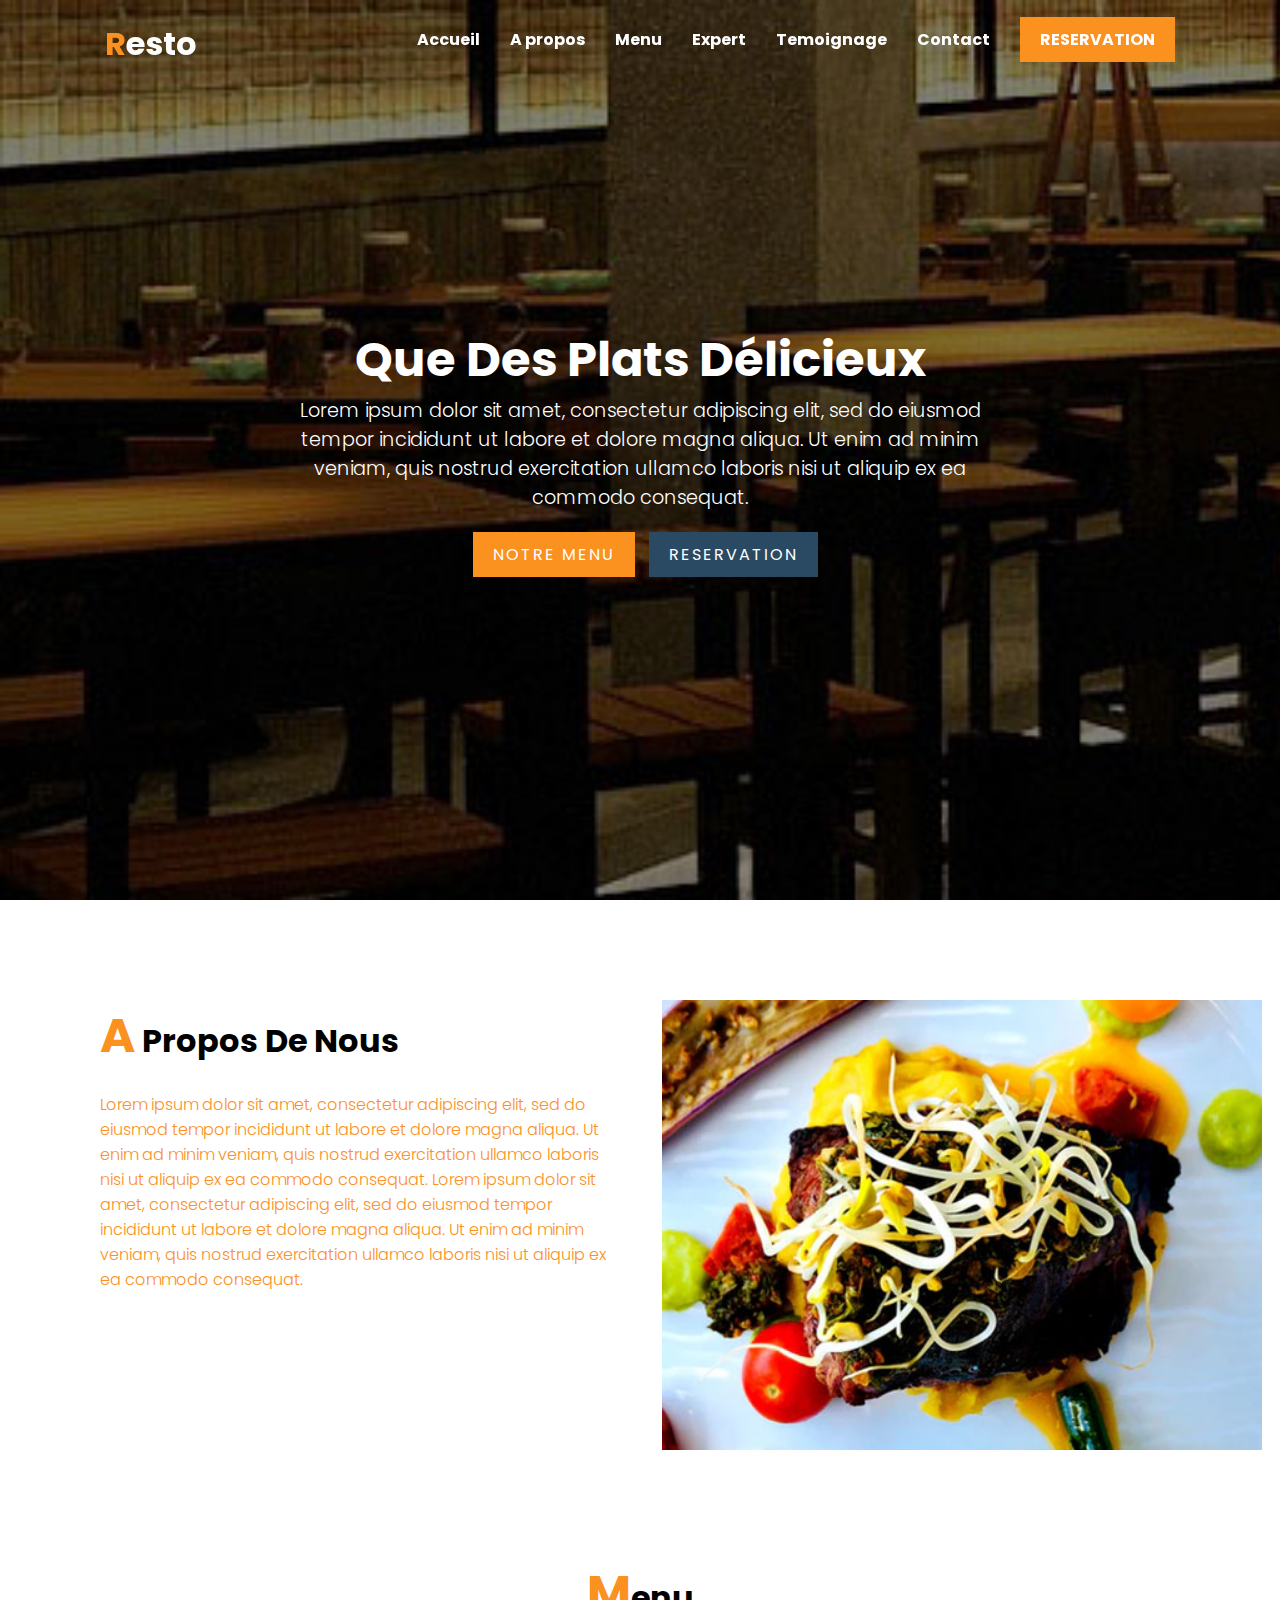
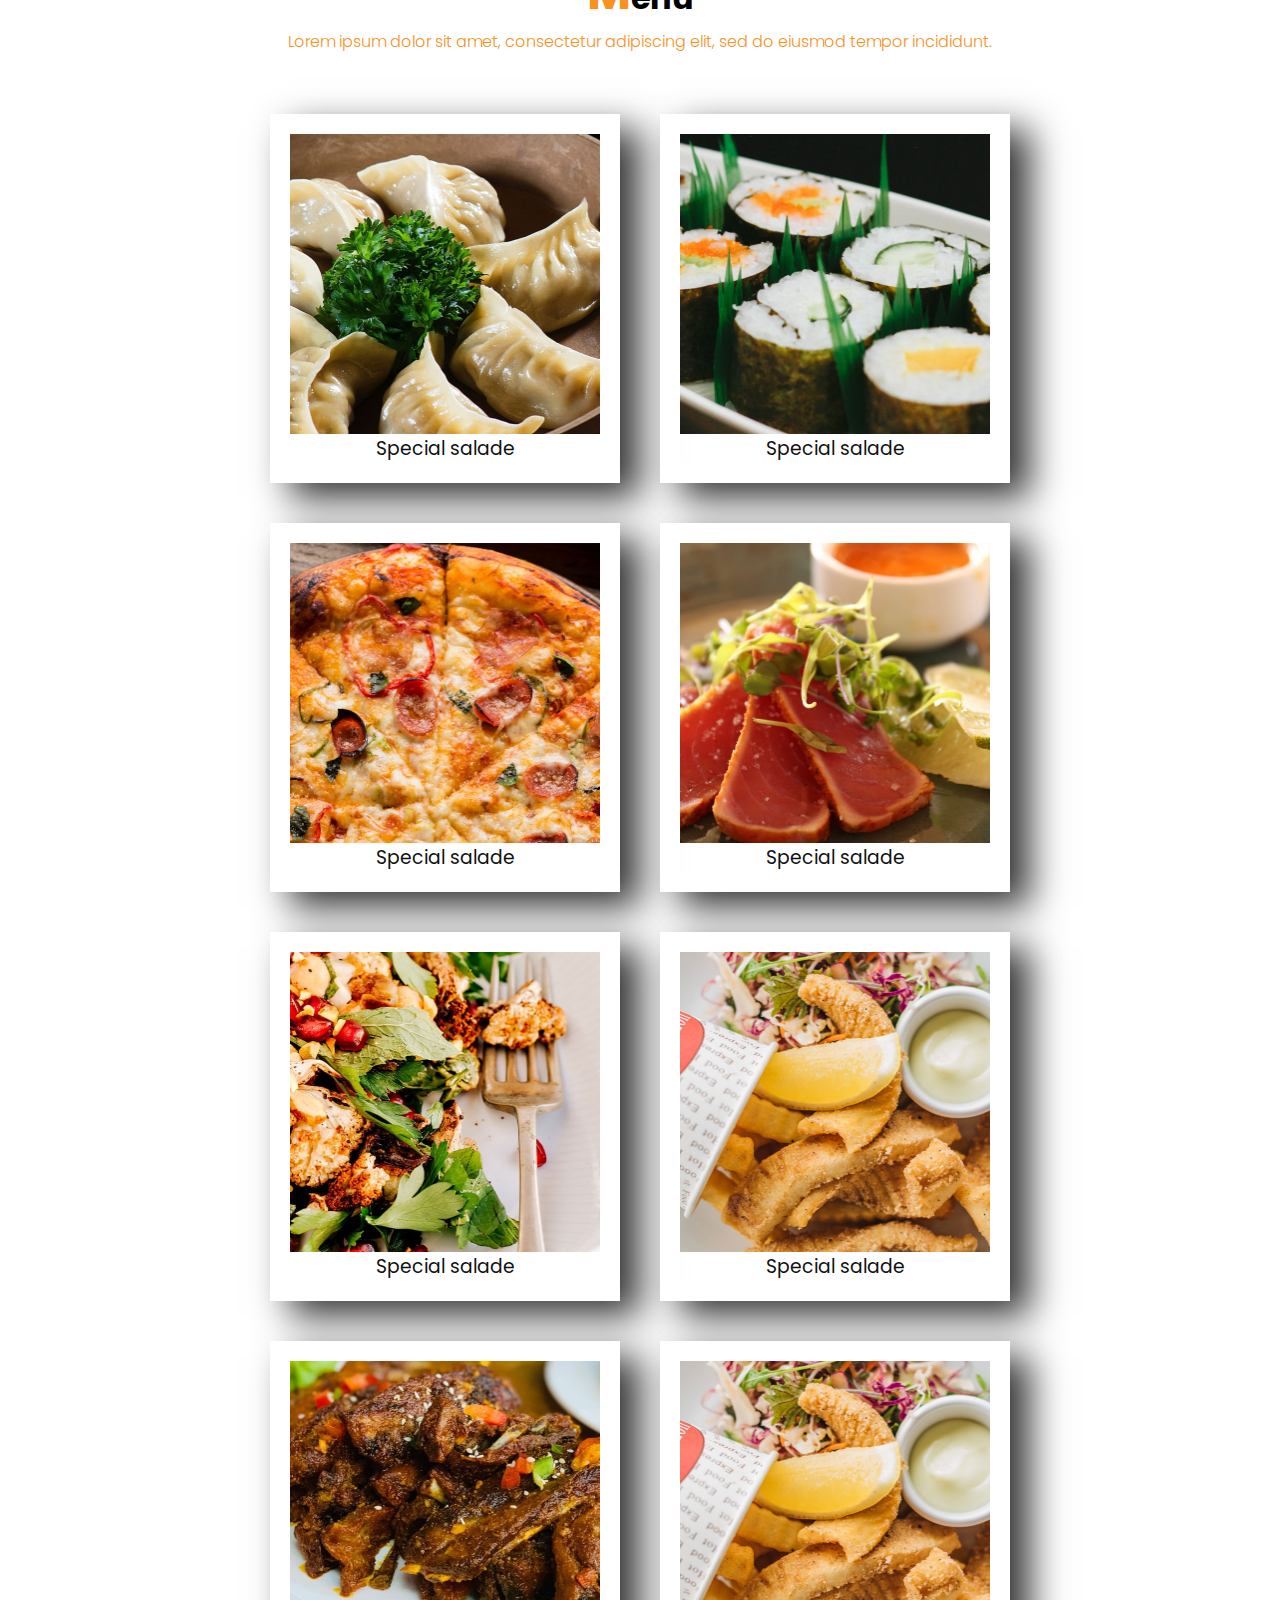
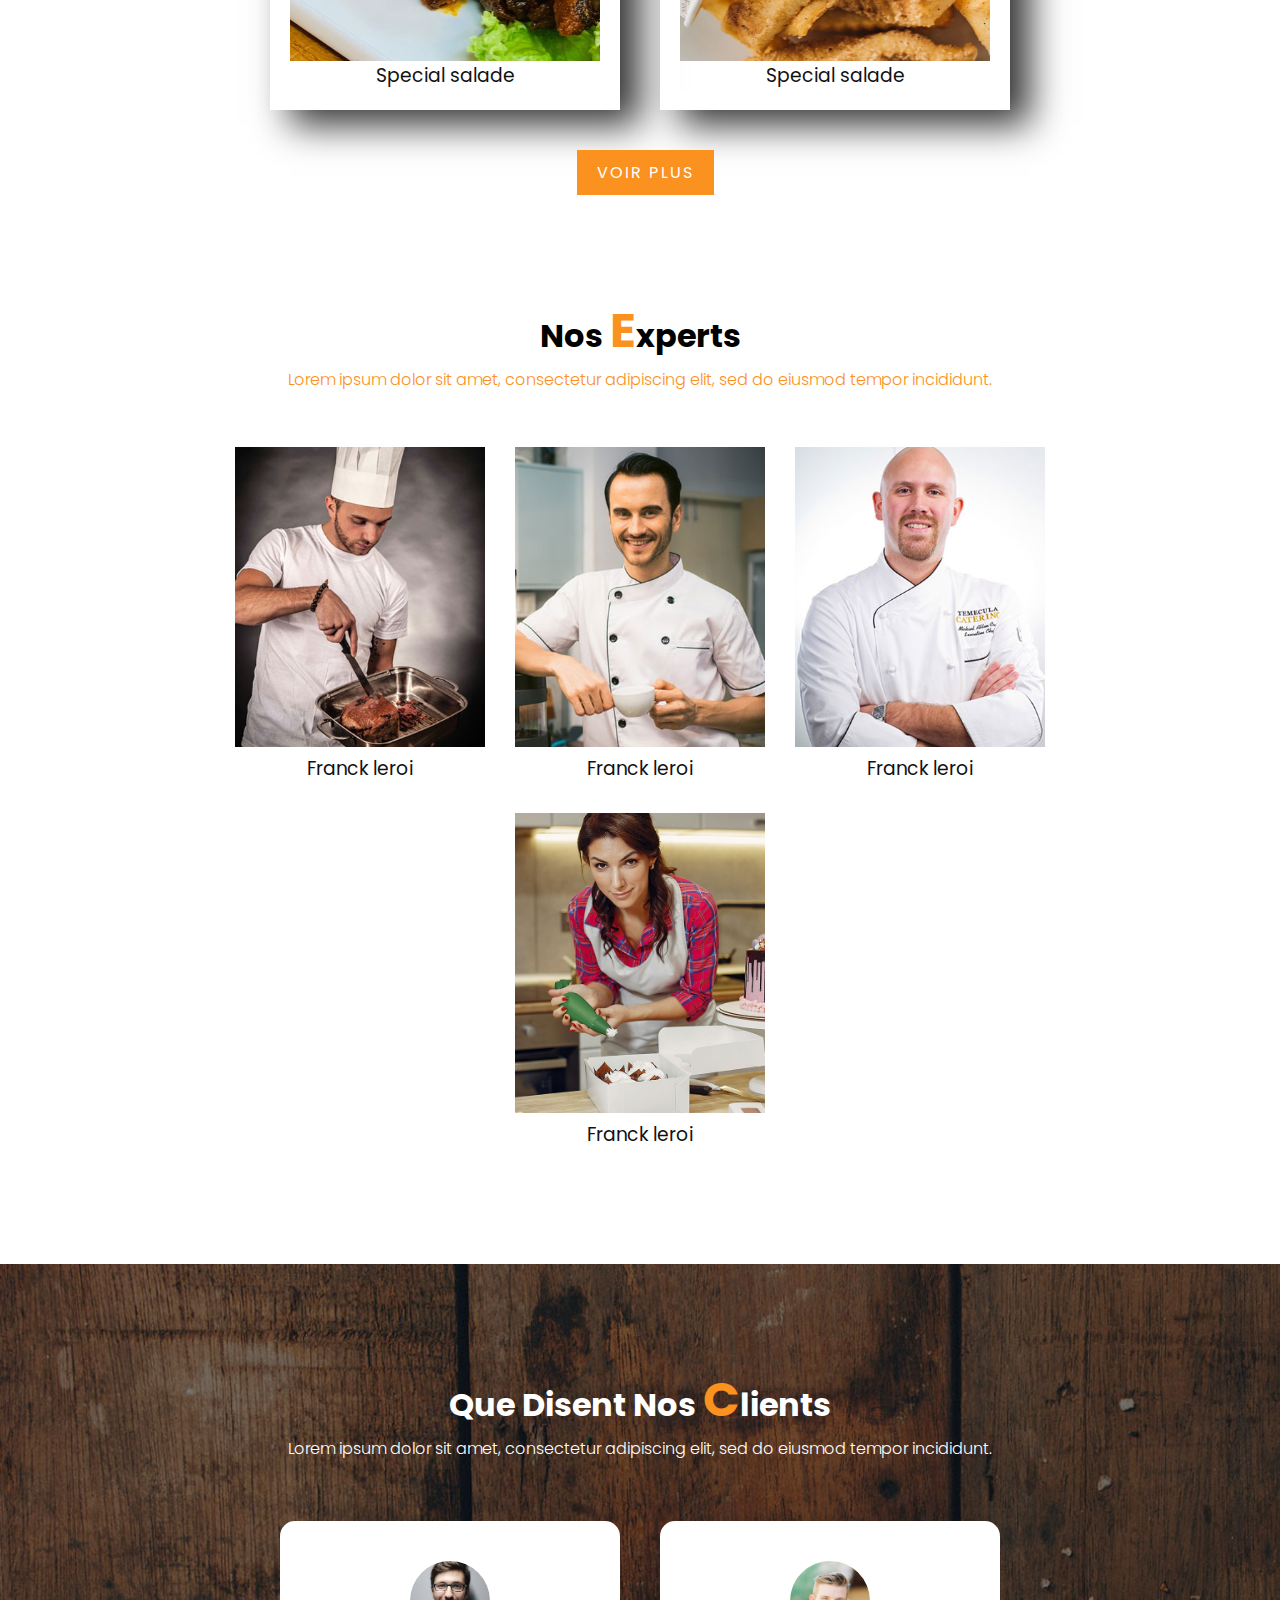
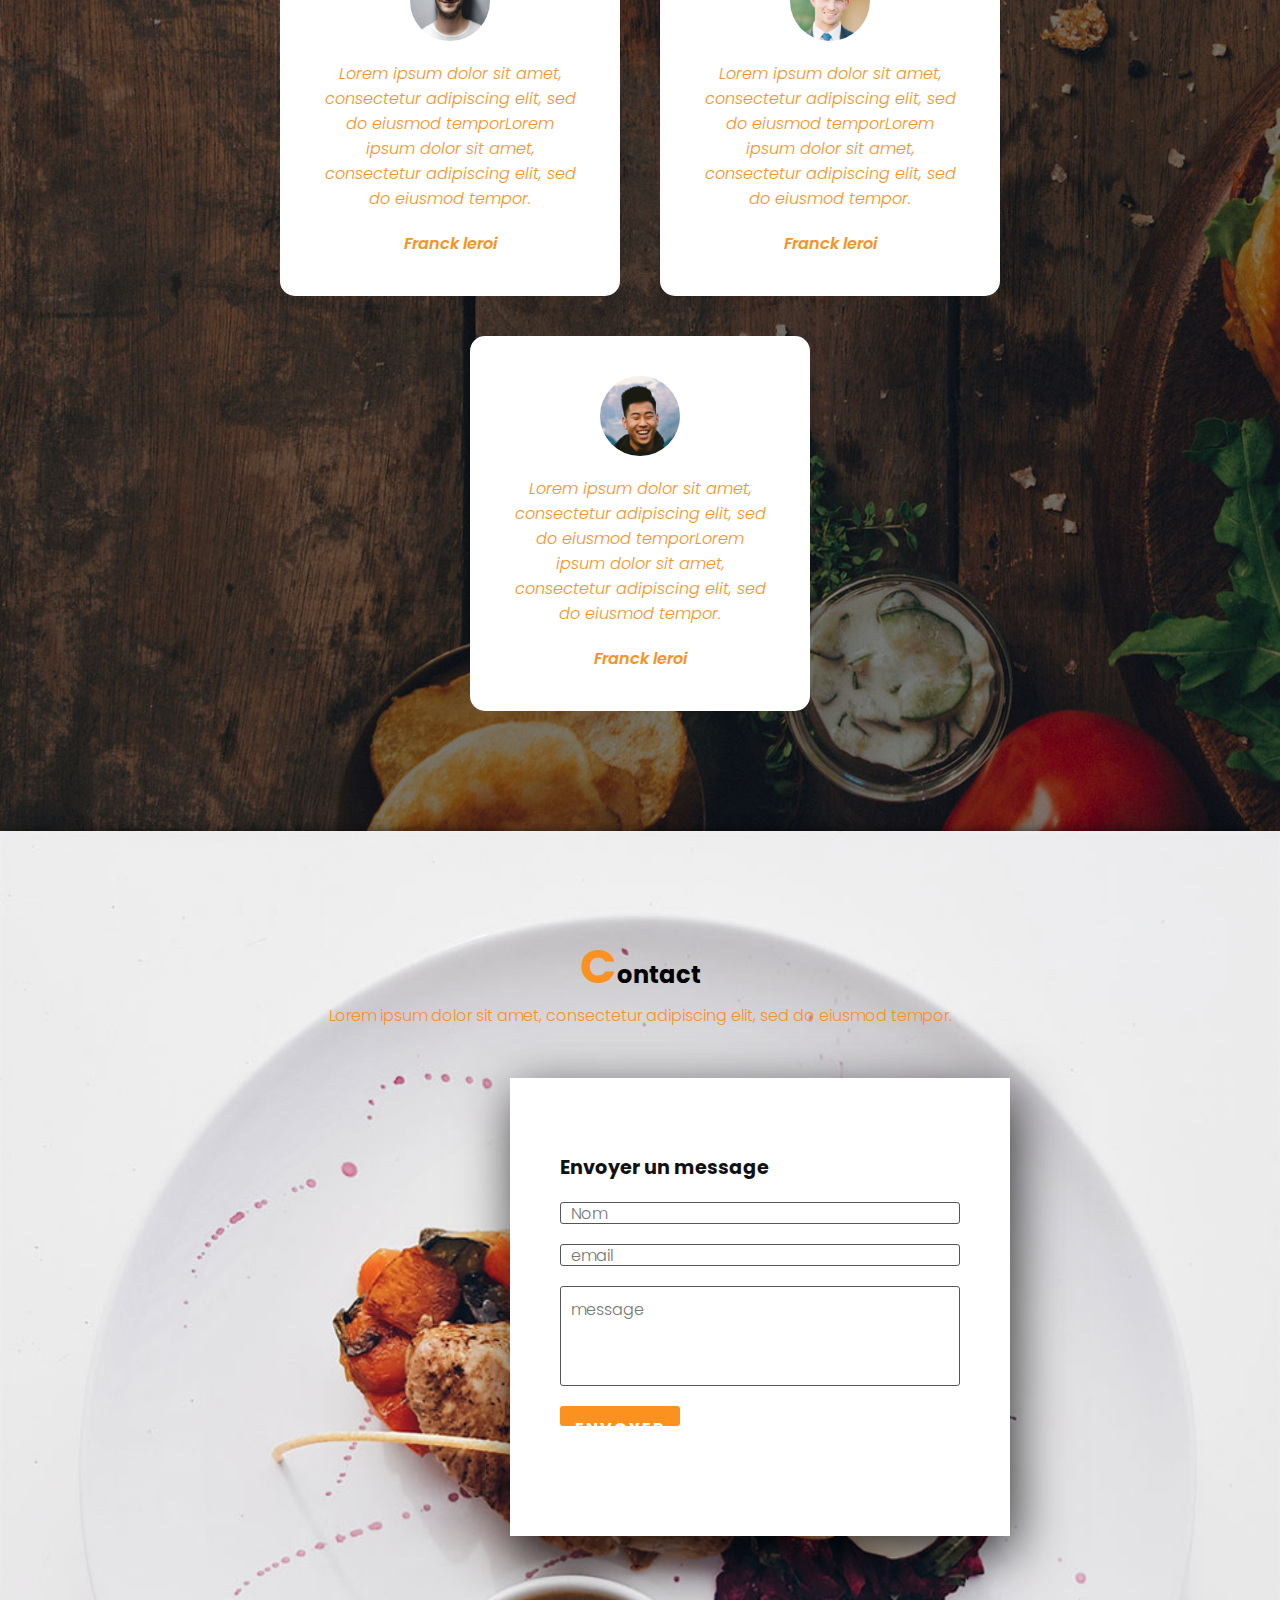
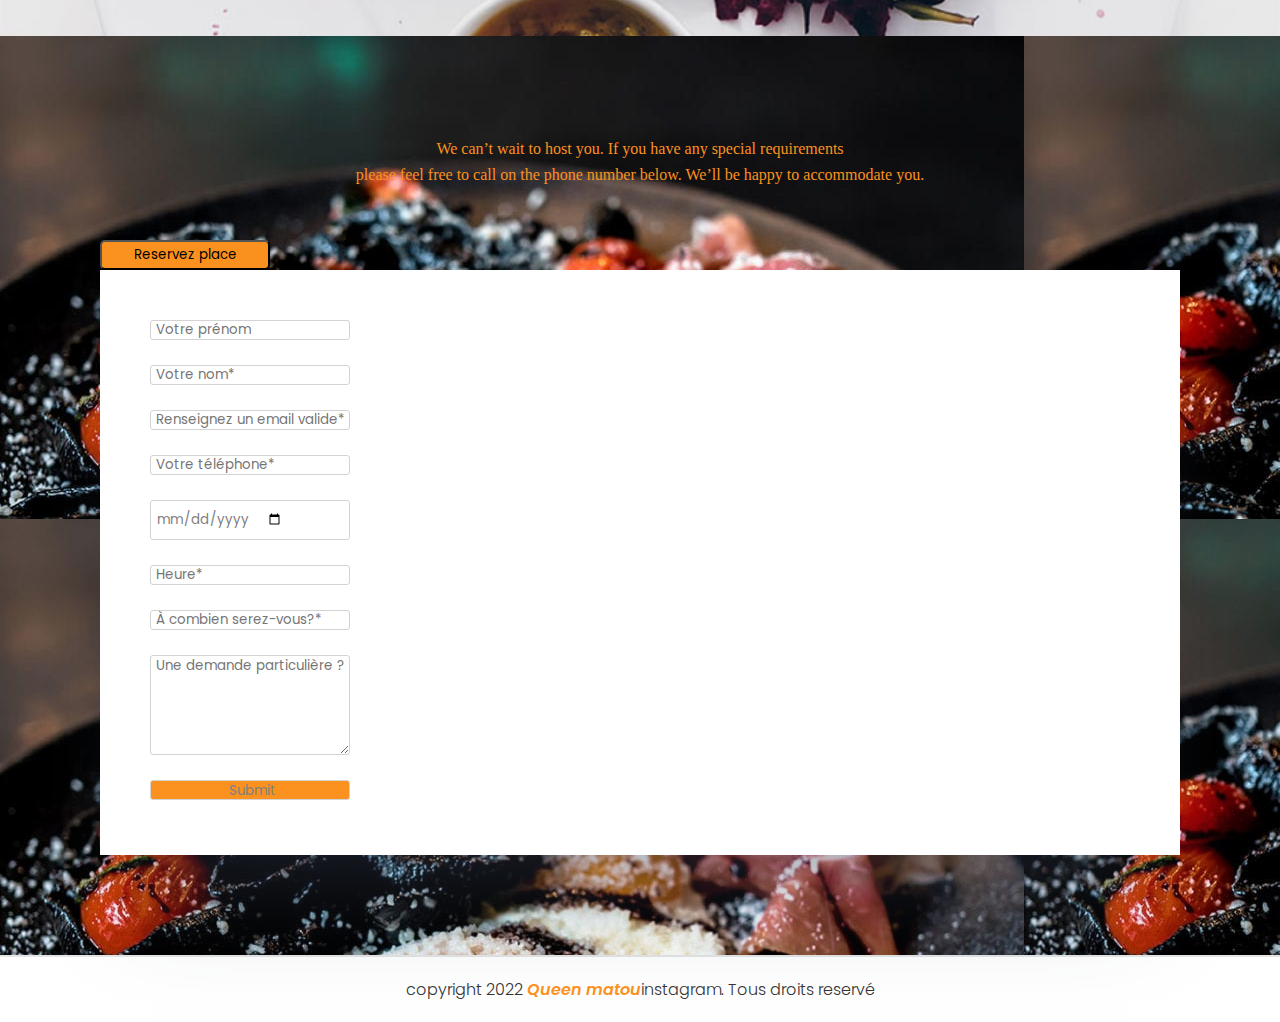
==== Resto/index.html @ 333f8138 "modification new page index html" ====
<!DOCTYPE html>
<html lang="en">
<head>
    <meta charset="UTF-8">
    <meta http-equiv="X-UA-Compatible" content="IE=edge">
    <meta name="viewport" content="width=device-width, initial-scale=1.0">
    <link rel="stylesheet" href="style.css">
    <link rel = "preconnect" href = "https://fonts.gstatic.com">
    <link rel="preconnect" href="https://fonts.gstatic.com">
    <link href="https://fonts.googleapis.com/css2?family=Poppins:wght@300;400;500;600;700&display=swap" rel="stylesheet">
    <title>Resto</title>
<body>
<header>
    <a href="#" class="logo"><span>R</span>esto</a>
    <div class="menuToggle" onclick="toggleMenu();"></div>
    <ul class="navbar">
        <li><a href="#banniere" onclick="toggleMenu();">Accueil</a></li>
        <li><a href="#apropos" onclick="toggleMenu();">A propos</a></li>
        <li><a href="#menu" onclick="toggleMenu();">Menu</a></li>
        <li><a href="#expert" onclick="toggleMenu();">Expert</a></li>
        <li><a href="#temoignage" onclick="toggleMenu();">Temoignage</a></li>
        <li><a href="#contact" onclick="toggleMenu();">Contact</a></li>
        <a href="reservation.html" class="btn-reserve"onclick="toggleMenu();">Reservation</a>
    </ul>
</header>
<section class="banniere" id="banniere">
    <div class="contenu">
        <h2>Que Des Plats Délicieux</h2>
        <p>Lorem ipsum dolor sit amet, consectetur adipiscing elit, sed do eiusmod tempor incididunt ut labore et dolore magna aliqua. Ut enim ad minim veniam, quis nostrud exercitation ullamco laboris nisi ut aliquip ex ea commodo consequat.</p>
        <a href="#" class="btn1">Notre Menu</a>
        <a href="reservation.html" class="btn2">Reservation</a>
    </div>
</section>
<section class="apropos" id="apropos">
    <div class="row">
        <div class="col50">
            <h2 class="titre-texte"><span>A</span> Propos De Nous</h2>
            <p>Lorem ipsum dolor sit amet, consectetur adipiscing elit, sed do eiusmod tempor incididunt ut labore et dolore magna aliqua.
                Ut enim ad minim veniam, quis nostrud exercitation ullamco laboris nisi ut aliquip ex ea commodo consequat. Lorem ipsum dolor sit amet, consectetur adipiscing elit, sed do eiusmod tempor incididunt ut labore et dolore magna aliqua.
                Ut enim ad minim veniam, quis nostrud exercitation ullamco laboris nisi ut aliquip ex ea commodo consequat.
            </p>
        </div>
        <div class="col50">
            <div class="img">
                <img src="./images/plat3.jpg" alt="image">
            </div>
        </div>
    </div>
</section>
<section class="menu" id="menu">
    <div class="titre">
        <h2 class="titre-texte"><span>M</span>enu</h2>
        <p>Lorem ipsum dolor sit amet, consectetur adipiscing elit, sed do eiusmod tempor incididunt. </p>
    </div>
    <div class="contenu">
        <div class="box">
            <div class="imbox">
                <img src="./images/c1.jpg" alt="">
            </div>
            <div class="text">
                <h3>Special salade</h3>
            </div>
        </div>
        <div class="box">
            <div class="imbox">
                <img src="./images/c2.jpg" alt="">
            </div>
            <div class="text">
                <h3>Special salade</h3>
            </div>
        </div>
        <div class="box">
            <div class="imbox">
                <img src="./images/c3.jpg" alt="">
            </div>
            <div class="text">
                <h3>Special salade</h3>
            </div>
        </div>
        <div class="box">
            <div class="imbox">
                <img src="./images/c4.jpg" alt="">
            </div>
            <div class="text">
                <h3>Special salade</h3>
            </div>
        </div>
        <div class="box">
            <div class="imbox">
                <img src="./images/c5.jpg" alt="">
            </div>
            <div class="text">
                <h3>Special salade</h3>
            </div>
        </div>
        <div class="box">
            <div class="imbox">
                <img src="./images/c6.jpg" alt="">
            </div>
            <div class="text">
                <h3>Special salade</h3>
            </div>
        </div>
        <div class="box">
            <div class="imbox">
                <img src="./images/c7.jpg" alt="">
            </div>
            <div class="text">
                <h3>Special salade</h3>
            </div>
        </div>
        <div class="box">
            <div class="imbox">
                <img src="./images/c8.jpg" alt="">
            </div>
            <div class="text">
                <h3>Special salade</h3>
            </div>
        </div>
    </div>
 </div>
 <div class="titre">
    <a href="#" class="btn1">Voir Plus</a>
 </div>
</section>
<section class="expert" id="expert">
    <div class="titre">
        <h2 class="titre-texte">Nos <span>E</span>xperts</h2>
        <p>Lorem ipsum dolor sit amet, consectetur adipiscing elit, sed do eiusmod tempor incididunt. </p>
    </div>
    <div class="contenu">
        <div class="box">
            <div class="imbox">
                <img src="./images/equipe1.jpg" alt="">
            </div>
            <div class="text">
                <h3>Franck leroi</h3>
            </div>
        </div>
        <div class="box">
            <div class="imbox">
                <img src="./images/equipe2.jpg" alt="">
            </div>
            <div class="text">
                <h3>Franck leroi</h3>
            </div>
        </div>
        <div class="box">
            <div class="imbox">
                <img src="./images/equipe3.jpg" alt="">
            </div>
            <div class="text">
                <h3>Franck leroi</h3>
            </div>
        </div>
        <div class="box">
            <div class="imbox">
                <img src="./images/equipe4.jpg" alt="">
            </div>
            <div class="text">
                <h3>Franck leroi</h3>
            </div>
        </div>
    </div>
 </div>
</section>
 <section class="temoignage" id="temoignage">
    <div class="titre blanc">
        <h2 class="titre-texte">Que Disent Nos <span>C</span>lients</h2>
        <p>Lorem ipsum dolor sit amet, consectetur adipiscing elit, sed do eiusmod tempor incididunt. </p>
    </div>
    <div class="contenu">
        <div class="box">
            <div class="imbox">
                <img src="./images/t1.jpeg" alt="">
            </div>
            <div class="text">
                <p>Lorem ipsum dolor sit amet, consectetur adipiscing elit, sed do eiusmod temporLorem ipsum dolor sit amet, consectetur adipiscing elit, sed do eiusmod tempor.</p>
                <h3>Franck leroi</h3>
            </div>
        </div>
        <div class="box">
            <div class="imbox">
                <img src="./images/t2.jpg" alt="">
            </div>
            <div class="text">
                <p>Lorem ipsum dolor sit amet, consectetur adipiscing elit, sed do eiusmod temporLorem ipsum dolor sit amet, consectetur adipiscing elit, sed do eiusmod tempor.</p>
                <h3>Franck leroi</h3>
            </div>
        </div>
        <div class="box">
            <div class="imbox">
                <img src="./images/t3.jpg" alt="">
            </div>
            <div class="text">
                <p>Lorem ipsum dolor sit amet, consectetur adipiscing elit, sed do eiusmod temporLorem ipsum dolor sit amet, consectetur adipiscing elit, sed do eiusmod tempor.</p>
                <h3>Franck leroi</h3>
            </div>
        </div>
    </div>
 </section>
 <section class="contact" id="contact">
     <div class="titre noir">
         <h2 class="titre-text"><span>C</span>ontact</h2>
         <p>Lorem ipsum dolor sit amet, consectetur adipiscing elit, sed do eiusmod tempor.</p>
     </div>
     <div class="contactform">
         <h3>Envoyer un message</h3>
         <div class="inputboite">
             <input type="text" placeholder="Nom">
         </div>
         <div class="inputboite">
            <input type="text" placeholder="email">
         </div>
         <div class="inputboite">
            <textarea placeholder="message"></textarea>
         </div>
         <div class="inputboite">
             <input type="submit" value="envoyer">
         </div>
     </div>
 </section>
 <section class="reservationform">
    <div >
       
    
          <p class="resatext">We can’t wait to host you. If you have any special requirements <br>please feel free to 
             call on the phone number below. We’ll be happy to accommodate you.</p>
            <button>Reservez place</button>
      </div>
          <div class="reservation">
            <form>
              <input type="text" name="prenom" placeholder="Votre prénom"><br>
              <input type="text" name="nom" placeholder="Votre nom*" required> <br>
              <input type="email" name ='email' placeholder="Renseignez un email valide*" required><br>
              <input type="tel" placeholder="Votre téléphone*" required><br>
              <input type='date'><br>
              <input type='heure' placeholder="Heure*" required><br>
              <input type="nb" placeholder="À combien serez-vous?*" required><br>
              <textarea name="commentaire" id="" cols="50" rows="5" placeholder="Une demande particulière ? "></textarea><br>
              <input type="submit">       
             </form>

 </section>
 <div class="copyright">
     <p>copyright 2022 <a href="#">Queen matou</a>instagram. Tous droits reservé</p>
 </div>
 <script src="script.js" type="text/javascript">
     
 </script>
</body>
</html>
---- Resto/style.css ----
*{
    margin: 0px;
    padding: 0px;
    box-sizing: border-box;
    font-family: 'poppins', sans-serif;
    scroll-behavior: smooth;
}

p{
    font-weight: 300;
    color: #111;
}

header{
    position: fixed;
    top: 0%;
    left: 0%;
    padding: 20px 10px;
    width: 100%;
    z-index: 1;
    display: flex;
    justify-content: space-evenly;
    align-items: center;
    transition: 0.5s;
}

.logo{
    color: #fff;
    font-weight: bold;
    font-size: 2em;
    text-decoration: none;
}
.logo span{
    color: #fb911f;
}

.navbar{
    display: flex;
    position: relative;
}
.navbar li{
    list-style: none;
}
.navbar a{
    color: #fff;
    text-decoration: none;
    margin-left: 30px;
    font-weight: 700;
}

.btn-reserve{
    padding: 10px 20px;
    background: #fb911f;
   margin-top: -10px;
   text-transform:uppercase ;
}

.btn-reserve:hover{
    background: #d87710;
    transition: ease-out;
}

header .navbar li a:hover{
    color: #fb911f;
    border-bottom: 2px solid #fb911f;
}

.banniere{
    position: relative;
    width: 100%;
    min-height: 100vh;
    display: flex;
    justify-content: center;
    align-items: center;
    background-image: url(./images/pageheader-banner.jpg);
    background-size: cover;
}

.banniere .contenu{
    max-width: 70%;
    text-align: center;
}
.banniere .contenu h2{
    color: #fff;
    font-size: 3em;
    text-transform: capitalize;
}
.contenu p:nth-child(2){
    color: #ffff;
    font-size: 1.2em;
}

.btn1{
    font-size: 1em;
    color: #fff;
    background: #fb911f;
    padding: 10px 20px;
    display: inline-block;
    margin-top: 20px;
    text-decoration: none;
    text-transform: uppercase;
    letter-spacing: 2px;
    transition: 0.5s;
    margin-left: 10px;
}
.btn2{
    font-size: 1em;
    color: #fff;
    background: #2a4963;
    padding: 10px 20px;
    display: inline-block;
    margin-top: 20px;
    text-decoration: none;
    text-transform: uppercase;
    letter-spacing: 2px;
    transition: 0.5s;
    margin-left: 10px;
}

.btn1:hover{
letter-spacing: 4px;
}
section{
    padding: 100px;
}
.row{
    position: relative;
    width: 100%;
    display: flex;
    justify-content: space-between;
}

.row .col50{
    position: relative;
    width: 48%;
    justify-content: center;
    align-items: center;

}

.row .col50 h2{
    margin-bottom: 20px;
}

.titre-texte{
    color: #000;
    font-size: 2em;
    font-weight: 300px;
    text-transform: capitalize;
}

.titre-texte span{
    color: #fb911f;
    font-size: 1.5em;
    font-weight: 700px;
}

.row .col50 img{
    height: 450px;
    width: 600px;
    position: relative;
}

.titre{
    display: flex;
    width: 100%;
    justify-content: center;
    align-items: center;
    flex-direction: column;
}

.menu{
    margin-top: -100px;
}

.menu .contenu{
    display: flex;
    justify-content: center;
    flex-wrap: wrap;
    margin-top: 40px;
}

.menu .contenu .box{
    width: 350px;
    margin: 20px;
    border: 20px solid #fff;
    box-shadow: 20px 15px 35px rgba(0,0,0, 0.8);
}

.menu .contenu .box .imbox{
    position: relative;
    width: 100%;
    height: 300px;
}

.menu .contenu .box .imbox img{
    position: relative;
    top: 0;
    left: 0;
    width: 100%;
    height: 300px;
    object-fit: cover;
}

.menu .contenu .box .text{
    text-align: center;
    font-weight: 300px;
    color: #111;
}

.menu .contenu .box .text h3{
    font-weight: 400;
}

.expert{
    margin-top:-100px;
}

.expert .contenu{
    display: flex;
    flex-wrap: wrap;
    justify-content: center;
    margin-top: 40px;
}

.expert .contenu .box{
    width: 250px;
    margin: 15px;
}
.expert .contenu .box img{
    position: relative;
    width: 100%;
    height: 300px;
    top: 0;
    left: 0;
    object-fit: cover;
}

.expert .contenu .box h3{
    color: #111;
    font-weight: 400;
    text-align: center;
}

.temoignage{
    background-image: url(./images/bg2.jpg);
    background-size: cover;
}

.temoignage .contenu{
    display: flex;
    margin-top: 40px;
    width: 100%;
    justify-content: center;
    align-items: center;
    flex-wrap: wrap;
    flex-direction: row;
}

.temoignage .contenu .box{
    width: 340px;
    margin: 20px;
    background: #fff;
    display: flex;
    justify-content: center;
    align-items: center;
    flex-direction: column;
    border-radius: 15px;
    padding: 40px;
}

.temoignage .contenu .box .imbox{
    width: 80px;
    height: 80px;
    border-radius: 50px;
    position: relative;
    margin-bottom: 20px;
    overflow: hidden;
}

.temoignage .contenu .box .imbox img{
    position: relative;
    width: 100%;
    height: 100%;
    top:0;
    left: 0;
    object-fit: cover;
    justify-content: center;
    align-items: center;
}

.temoignage .contenu .box .text{
    text-align: center;
    color: #666;
    font-style: italic;
}

.temoignage .contenu .box .text h3{
    color: #fb911f;
    margin-top: 20px;
    font-size: 1em;
    font-weight: 600;
}

.blanc .titre-texte{
    color: #fff;
}

.blanc .titre-texte,
.blanc p{
    color: #fff;
}

.contact{
    background-image: url(./images/img-form.jpg);
    background-size: cover;
    box-shadow: 2px 2px 12px rgba(0,0,0, 0.8);
    width: 100%;
    background-position: unset;
}

.contactform{
    padding: 75px 50px;
    background: #fff;
    box-shadow: 5px 15px 50px rgba(0,0,0, 0.8);
    max-width: 500px;
    margin-top: 50px;
    justify-content: center;
    align-items: center;
    margin-left: 38%;
}

.contactform .inputboite{
    position: relative;
    width: 100%;
    margin-bottom: 20px;
}

.contactform h3{
    color: #111;
    font-size: 1.2em;
    margin-bottom: 20px;
}

.contactform .inputboite input,
.contactform .inputboite textarea{
    width: 100%;
    border: 1px solid #555;
    padding: 10px;
    color: #111;
    outline: none;
    font-size: 16px;
    font-weight: 300;
    resize: none;
}

.contactform .inputboite input[type="submit"]{
    font-size: 1em;
    font-weight: 700;
    color: #ffff;
    background: #fb911f;
    display: inline-block;
    cursor: pointer;
    text-transform: uppercase;
    text-decoration: none;
    letter-spacing: 2px;
    outline: none;
    border: none;
    transition: 0.5s;
    max-width: 120px;
    align-items: center;
    justify-content: center;
}

.copyright{
    padding: 20px 40px;
    border-top: 2px solid rgba(0,0,0, 0.1);
    background: rgba(228,222,222,);
    text-align: center;
}

.copyright p:nth-child(1){
    color: #333;
}

.copyright a {
    color: #fb911f;
    text-decoration: none;
    font-weight: 600;
    font-style: italic;
}

.contact .titre-text span{
    color: #fb911f;
    font-size: 2em;
}

header.sticky{
    background: #fff;
    padding: 10px 10px;
    box-shadow: 0px 5px 20px rgba(0,0,0, 0.05);
}

header.sticky .logo{
    color: #000;
}

header.sticky .navbar li a {
    color: #000;
}

header.sticky li a:hover{
    color: #fb911f;
    border-bottom: 2px solid #fb911f;
}

@media (max-width: 991px) {
header, 
header.sticky{
    padding: 10px 20px;
}

header .navbar li{
    margin-left: 0px;
}

header .navbar li a {
    text-decoration: none;
    color: #111;
    font-size: 1.6em;
    font-weight: 300;
}

.navbar{
    display: none;
}
section{
    padding: 20px;
}

header .navbar.active{
    width: 100%;
    height: calc(100% -68px);
    position: fixed;
    top: 68px;
    left:0;
    display: flex;
    justify-content: center;
    flex-direction: column;
    background: #ffff;
    align-items: center;
}

.menuToggle{
    position: relative;
    width: 40px;
    height: 40px;
    background-image: url(./images/menu.png);
    background-repeat: no-repeat;
    background-position: center;
    cursor: pointer;
    background-size: 30px;
}

.menuToggle.active
{
    background-image: url(./images/close.png);
    background-size: 25px;
    background-repeat: no-repeat;
    background-origin: center;
}

header.sticky .menuToggle{
    filter: invert(1);
}


.banniere .contenu h2{
    font-size: 2em;
}

.row .col50 img{
    margin-left: 18%;
}

.contenu p:nth-child(2){
    font-size: 1.2em;
}
.expert{
    margin-top: 0px;
}

.menu{
    margin-top: 0px;
}

.row{
    display: flex;
    flex-direction: column;
}



.temoignage h2{
    font-size: 2em;
    text-align: center;
}

.temoignage p{
text-align: center;
}

.contactform{
    margin-left: 25%;
}


    .row .col50 {
        position: relative;
        width: 100%;
        justify-content: center;
        align-items: center;
        margin-bottom: 30px;
    
    }

    .row{
        flex-direction: column;
    }
}

@media (max-width: 480px)
{
    .banniere .contenu h2{
        font-size: 2.2em;
        color: #fff;
    }

    .titre-text{
        color: #000;
        font-size: 2rem;
        font-weight: 300;
        text-transform: capitalize;
    }

    .temoignage h2 
    {
        font-size: 1.1em;
    }

    .temoignage p{
        text-align: center;
    }
}


@media (max-width: 991px) {
    header, 
    header.sticky{
        padding: 10px 20px;
    }
    
    header .navbar li{
        margin-left: 0px;
    }
    
    header .navbar li a {
        text-decoration: none;
        color: #111;
        font-size: 1.6em;
        font-weight: 300;
    }
    
    .navbar{
        display: none;
    }
    section{
        padding: 20px;
    }
    
    header .navbar.active{
        width: 100%;
        height: calc(100% -68px);
        position: fixed;
        top: 68px;
        left:0;
        display: flex;
        justify-content: center;
        flex-direction: column;
        background: #ffff;
        align-items: center;
    }
    
    .menuToggle{
        position: relative;
        width: 40px;
        height: 40px;
        background-image: url(./images/menu.png);
        background-repeat: no-repeat;
        background-position: center;
        cursor: pointer;
        background-size: 30px;
    }
    
    .menuToggle.active
    {
        background-image: url(./images/close.png);
        background-size: 25px;
        background-repeat: no-repeat;
        background-origin: center;
    }
    
    header.sticky .menuToggle{
        filter: invert(1);
    }
    
    
    .banniere .contenu h2{
        font-size: 2em;
    }
    
    .row .col50 img{
        margin-left: 18%;
    }
    
    .contenu p:nth-child(2){
        font-size: 1.2em;
    }
    .expert{
        margin-top: 0px;
    }
    
    .menu{
        margin-top: 0px;
    }
    
    .row{
        display: flex;
        flex-direction: column;
    }
    
    
    
    .temoignage h2{
        font-size: 2em;
        text-align: center;
    }
    
    .temoignage p{
    text-align: center;
    }
    
    .contactform{
        margin-left: 25%;
    }
    
    
        .row .col50 {
            position: relative;
            width: 100%;
            justify-content: center;
            align-items: center;
            margin-bottom: 30px;
        
        }
    
        .row{
            flex-direction: column;
        }
    }
    
    @media (max-width: 480px){}
    .reservationform{
        background-image: url( "./images/breakfast-banner-menupage-1024x483-min.jpg") ;
    }
form{ 
    
    padding: 50px;
    /*position: absolute;*/
    height: 585px;
    left: 24px;
    top: 463px;

    background: #FFFFFF;
    box-shadow: 0px 75px 100px -50px rgba(56, 66, 85, 0.503223);
}
p{
    color: #fb911f;
}
.reservation{
    display:flex;
    flex-direction:column;
    color:grey;
   }
   
   input, textarea {
    display: flex; 
    width:200px;
    height:20px;
    border-radius:3px;
    border: 1px solid lightgrey;
    color:grey;
    padding-left:5px;
     } 
   
   
   textarea {
     height:100px;
   }
   
   input[type='date'] {
    height:40px;
   }
   
   input[type='submit'] {
     background-color:#fb911f;
     display:flex;
     justify-content:center;
   }
    .resatext{
    height: 104px;
    left: 24px;
    top: 185px;
    font-family: 'League Spartan';
    font-style: normal;
    font-weight: 400;
    font-size: 16px;
    line-height: 26px;
    text-align: center;
    color: #fb911f;
} 
button{
    width: 170px;
    height: 30px;
    left: 65px;
    background-color: #fb911f;
    border-radius: 5px;
    margin: 0px;
    padding: 0px;

}
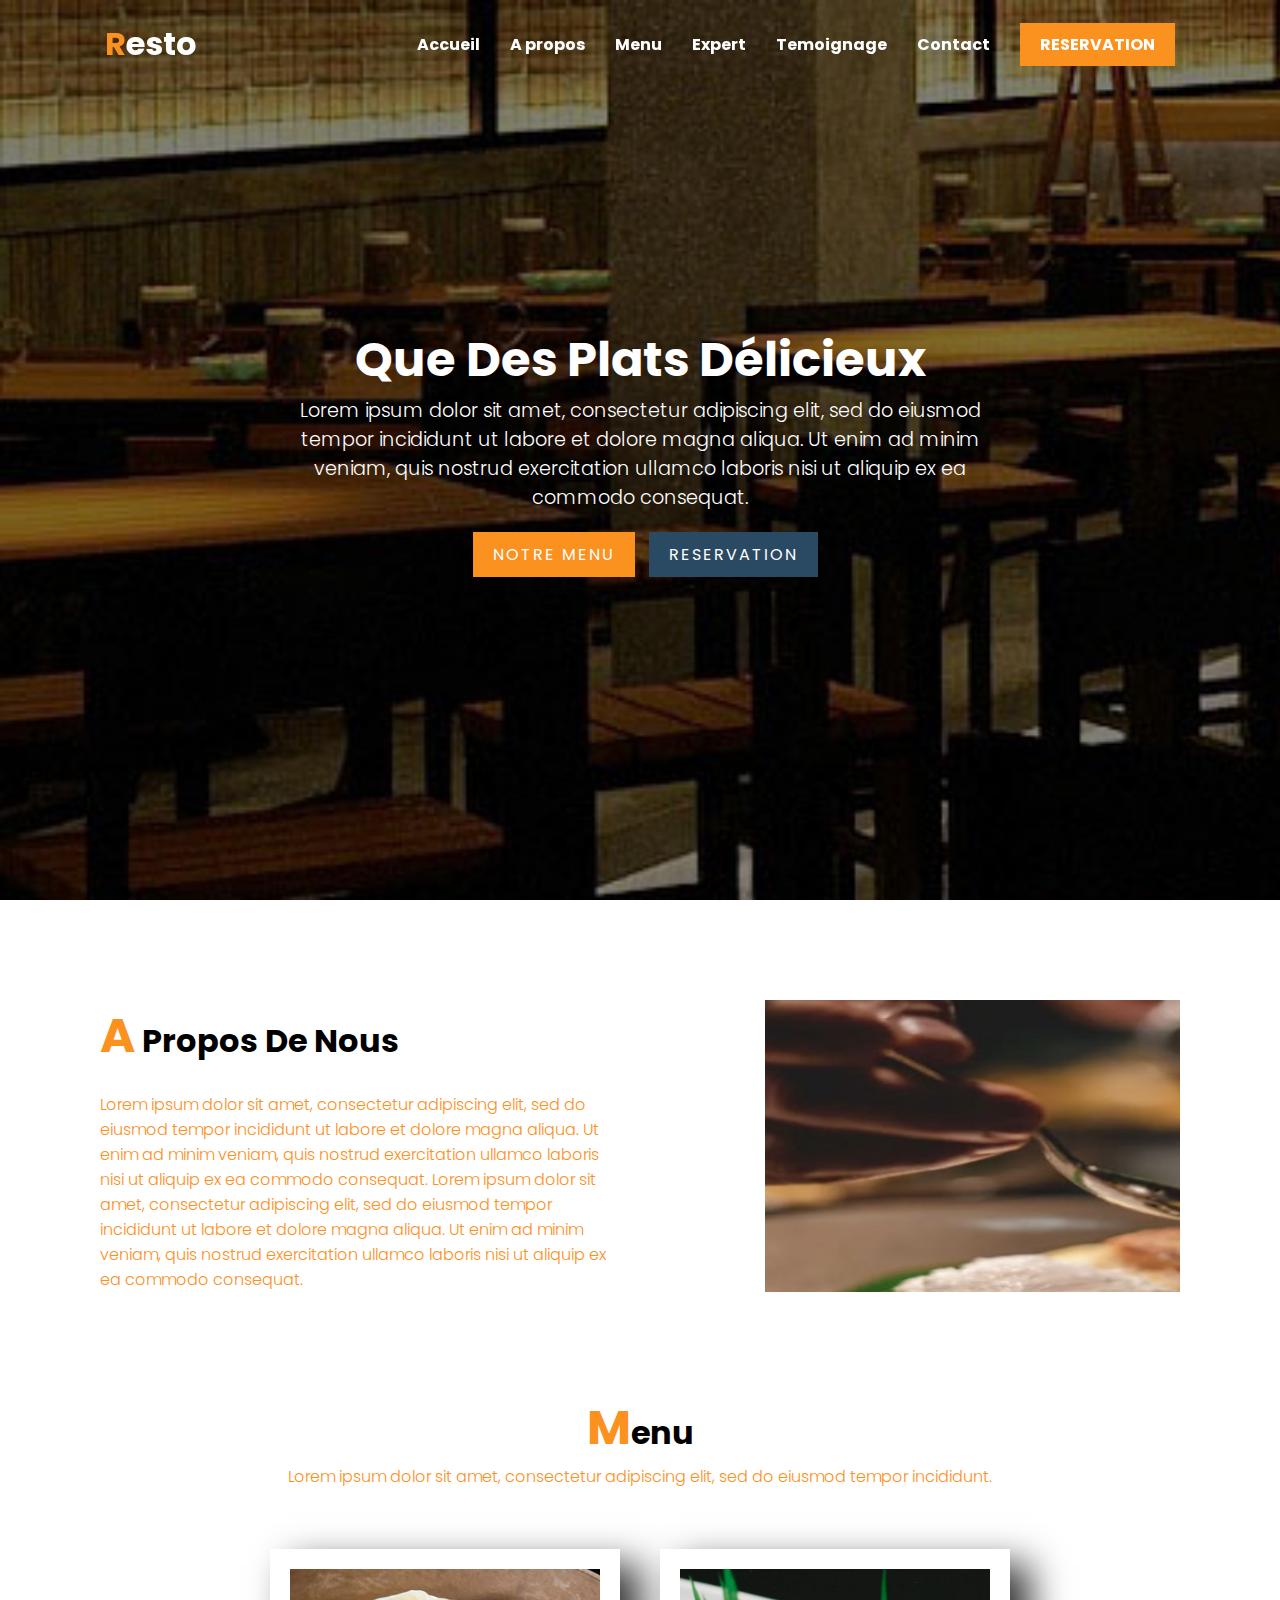
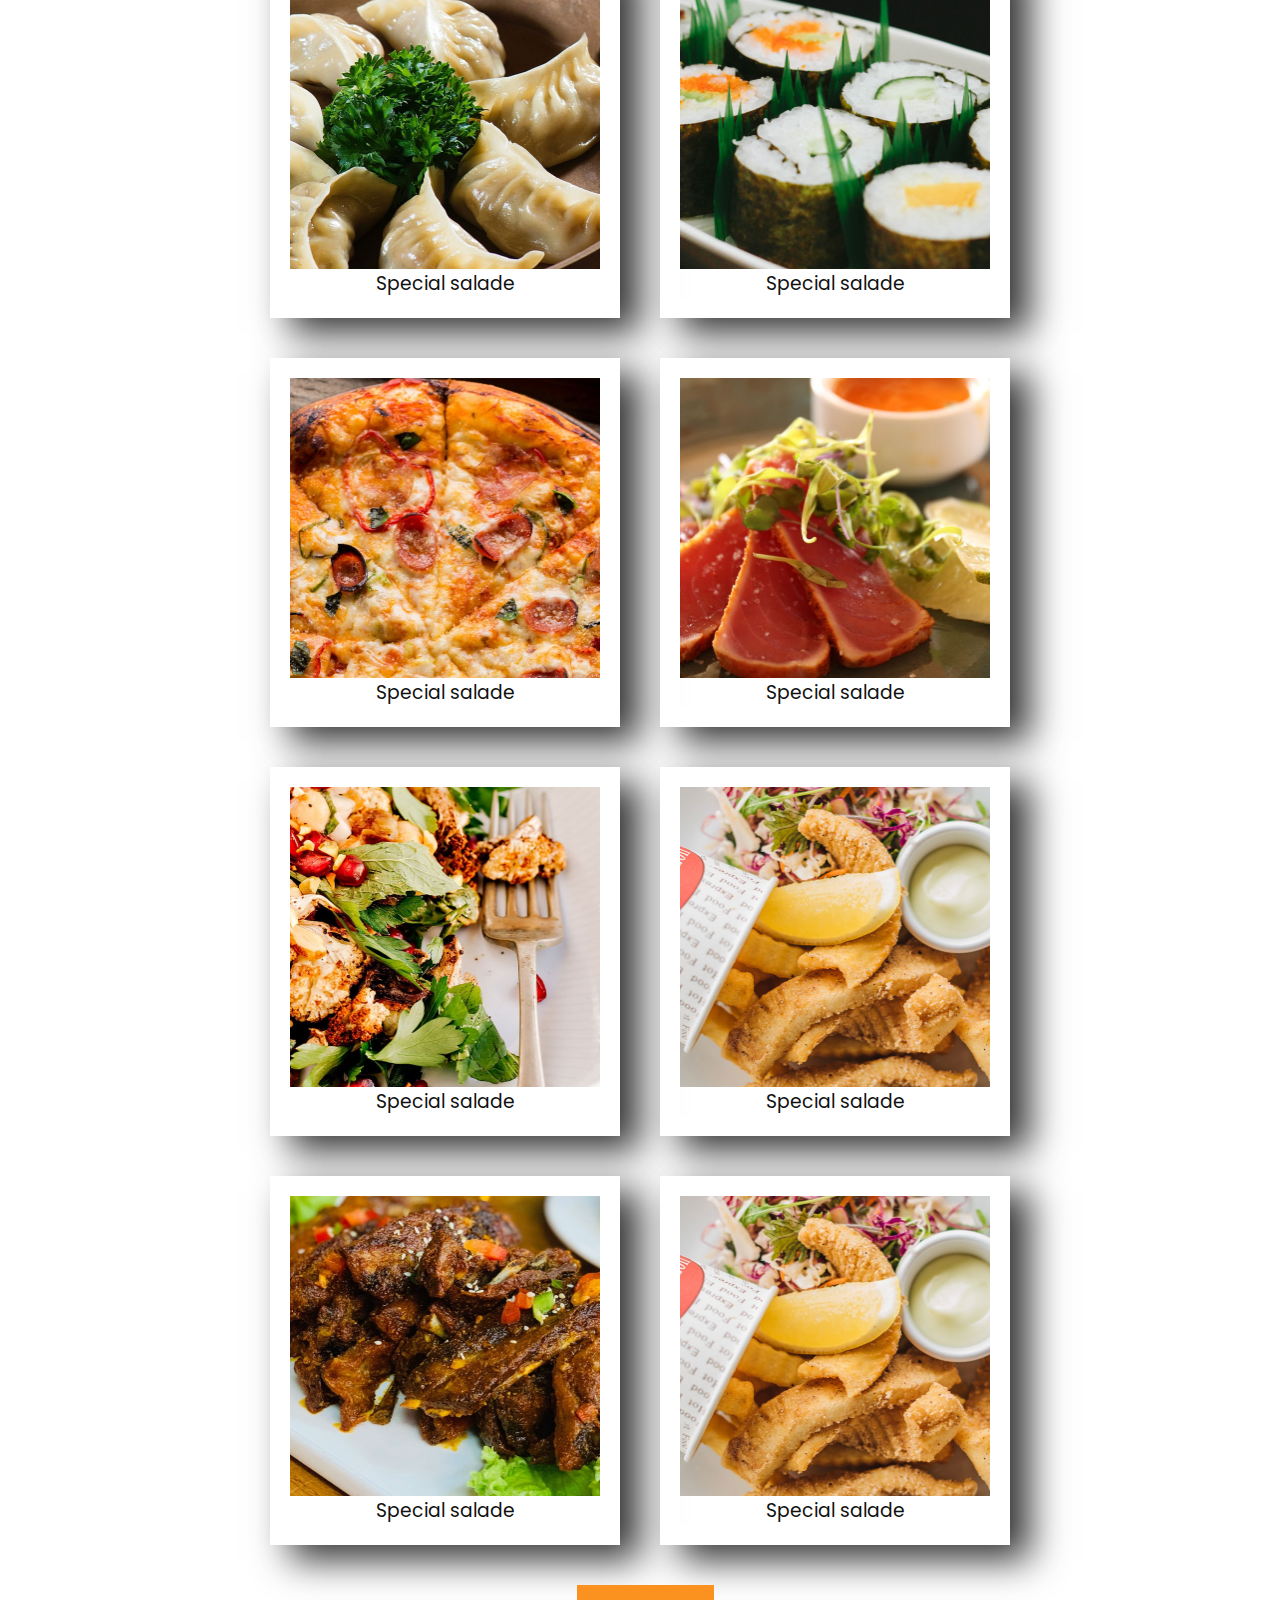
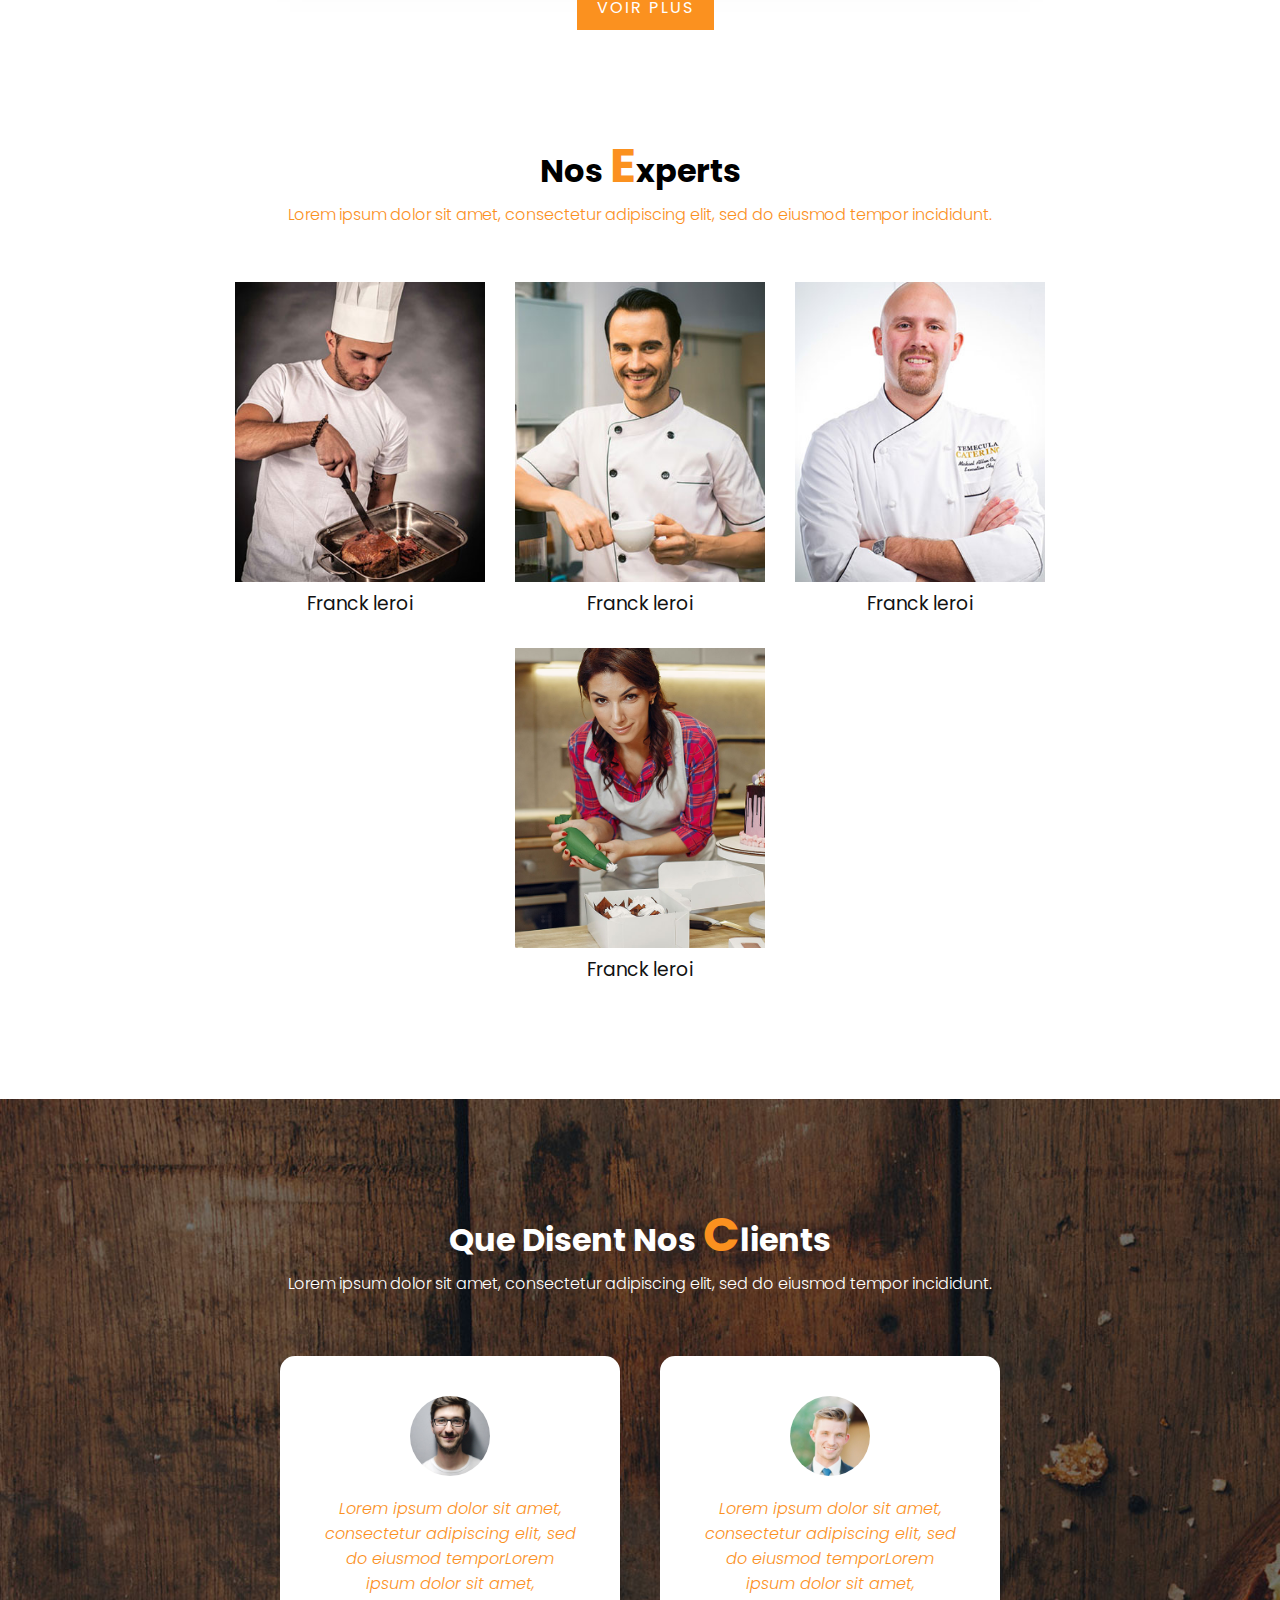
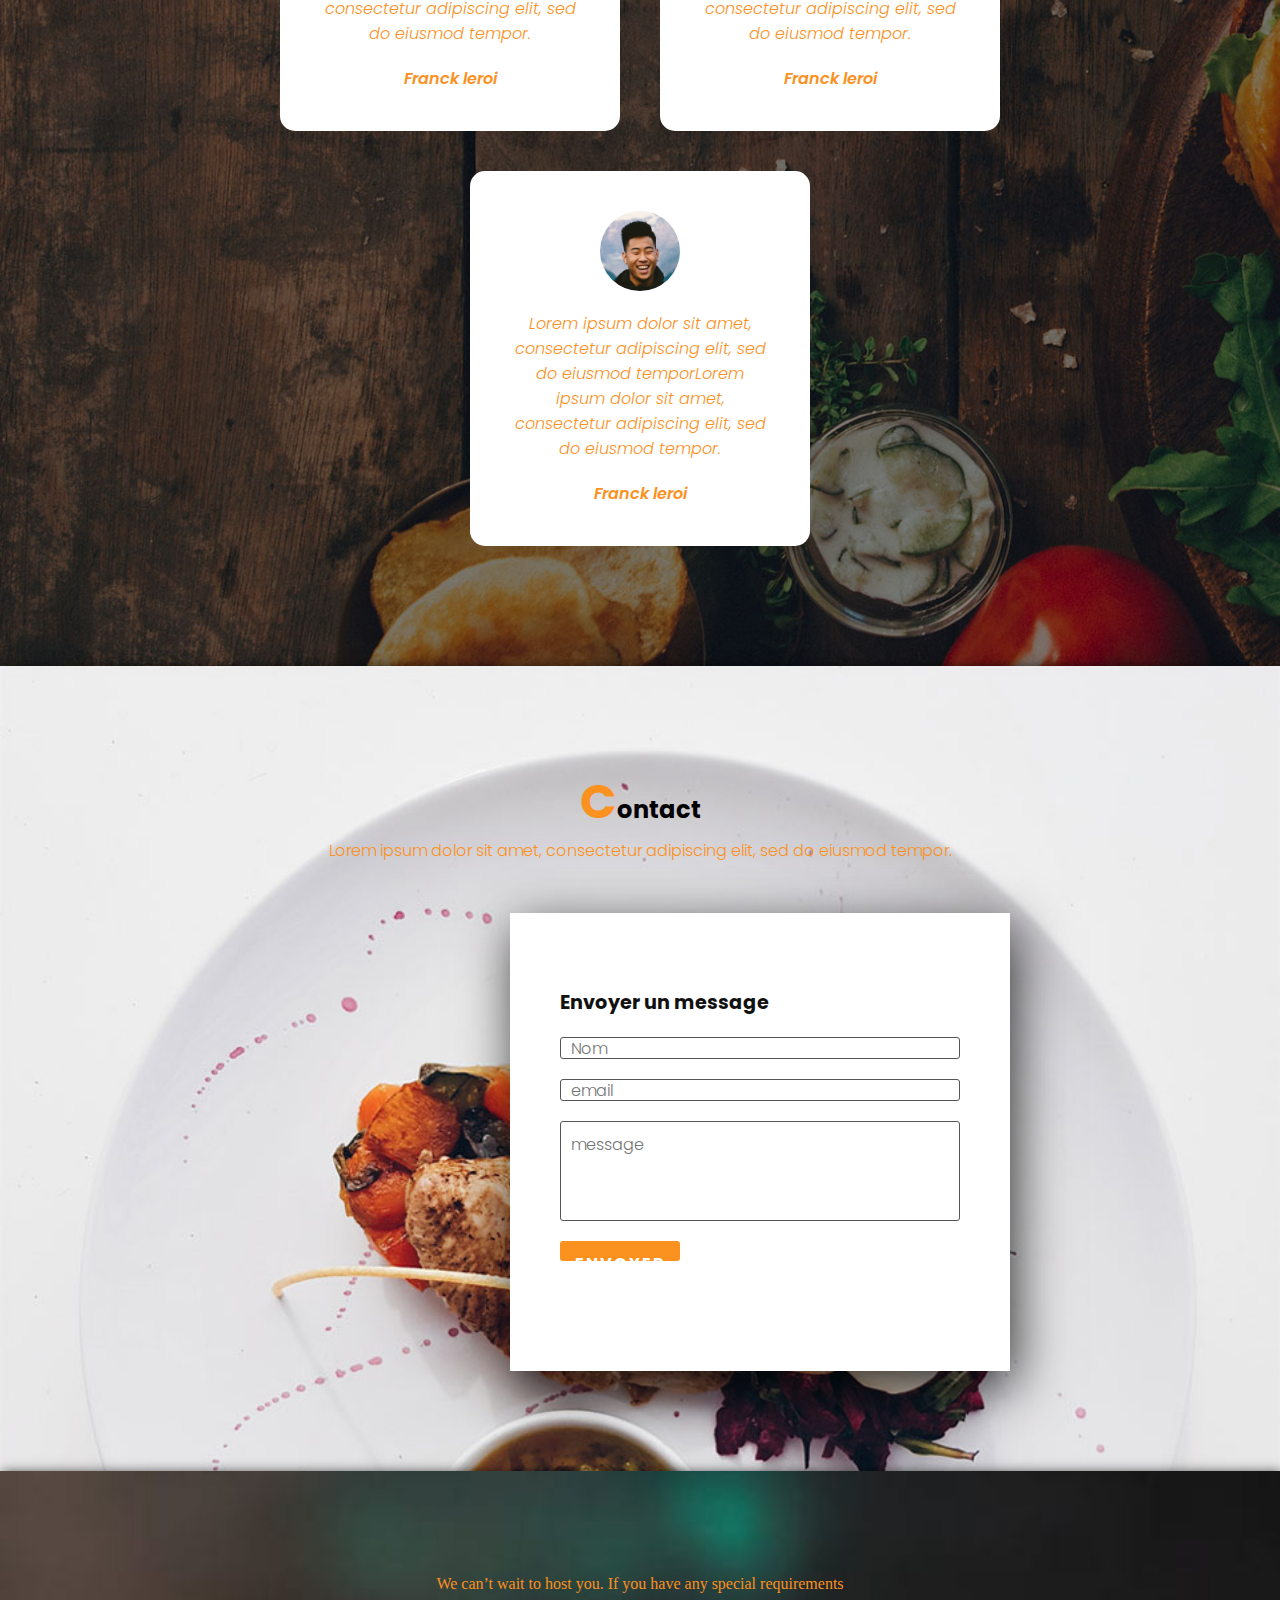
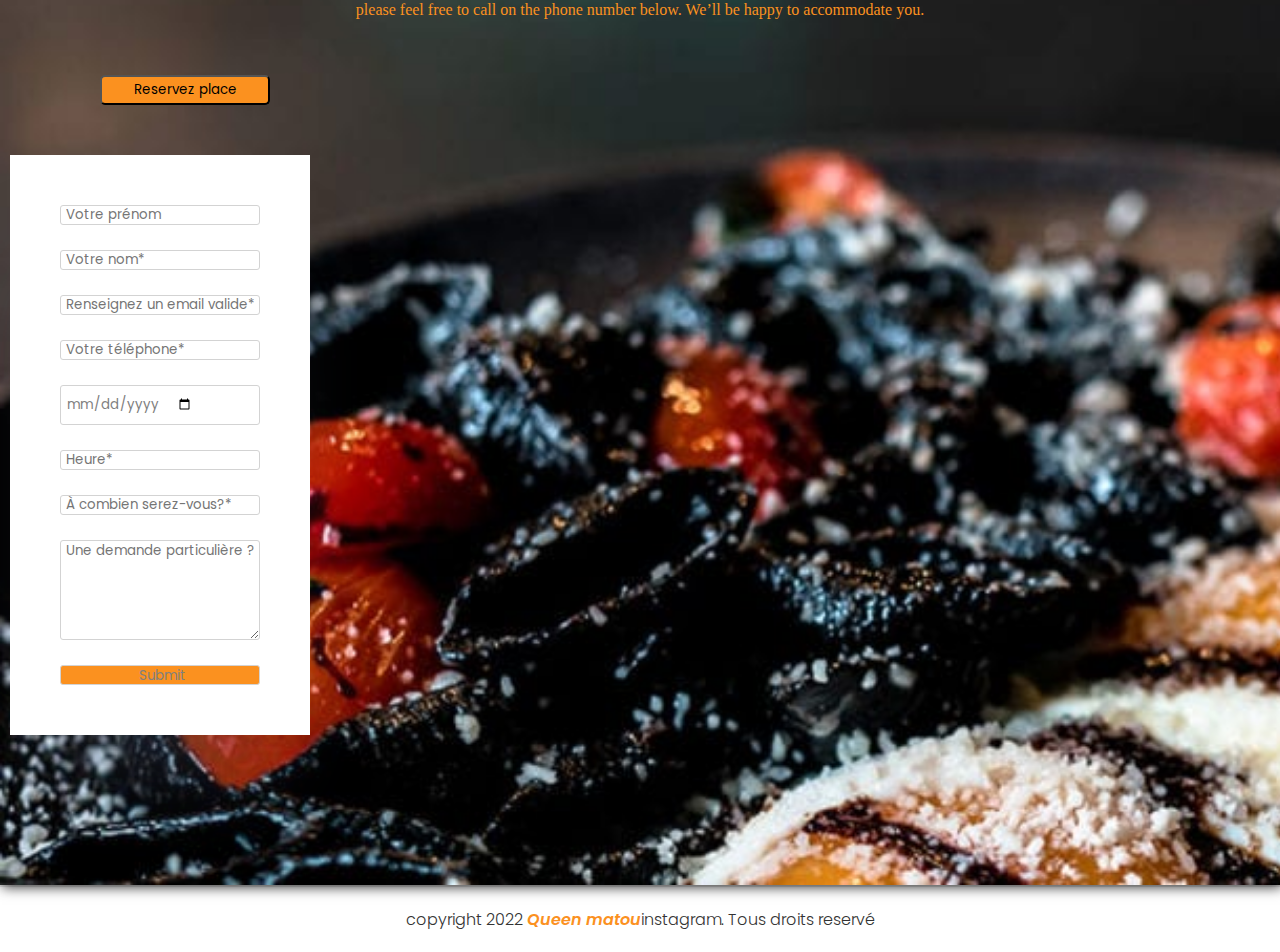
==== commit 2649b43a: "add README to initial commit" ====
--- a/Resto/index.html
+++ b/Resto/index.html
@@ -20,7 +20,7 @@
         <li><a href="#expert" onclick="toggleMenu();">Expert</a></li>
         <li><a href="#temoignage" onclick="toggleMenu();">Temoignage</a></li>
         <li><a href="#contact" onclick="toggleMenu();">Contact</a></li>
-        <a href="reservation.html" class="btn-reserve"onclick="toggleMenu();">Reservation</a>
+        <li><a href="#reservation" class="btn-reserve"onclick="toggleMenu();">Reservation</a></li>
     </ul>
 </header>
 <section class="banniere" id="banniere">
@@ -28,7 +28,7 @@
         <h2>Que Des Plats Délicieux</h2>
         <p>Lorem ipsum dolor sit amet, consectetur adipiscing elit, sed do eiusmod tempor incididunt ut labore et dolore magna aliqua. Ut enim ad minim veniam, quis nostrud exercitation ullamco laboris nisi ut aliquip ex ea commodo consequat.</p>
         <a href="#" class="btn1">Notre Menu</a>
-        <a href="reservation.html" class="btn2">Reservation</a>
+        <a href="#" class="btn2">Reservation</a>
     </div>
 </section>
 <section class="apropos" id="apropos">
@@ -40,9 +40,27 @@
                 Ut enim ad minim veniam, quis nostrud exercitation ullamco laboris nisi ut aliquip ex ea commodo consequat.
             </p>
         </div>
+
         <div class="col50">
             <div class="img">
-                <img src="./images/plat3.jpg" alt="image">
+                <slider>
+                    <slide>
+                        <img src="./images/plat3.jpg" alt="image"> 
+                    </slide>
+                    <slide>
+                      <img src="./images/beef-desktop-tablet.jpg" alt="image">
+                    </slide>
+                    <slide>
+                      <img src="./images/salmon-desktop-tablet.jpg">  
+                    </slide>
+                    <slide>
+                       <img src="./images/chocolate-mobile.jpg" alt="image"> 
+                    </slide>
+                    <slide>
+                        <img src="./images/locally-sourced-mobile.jpg" alt="image"> 
+                     </slide>
+                </slider>
+                
             </div>
         </div>
     </div>
@@ -220,14 +238,12 @@
          </div>
      </div>
  </section>
- <section class="reservationform">
+ <section class="reservationform" id="reservation">
     <div >
-       
-    
-          <p class="resatext">We can’t wait to host you. If you have any special requirements <br>please feel free to 
+       <p class="resatext">We can’t wait to host you. If you have any special requirements <br>please feel free to 
              call on the phone number below. We’ll be happy to accommodate you.</p>
             <button>Reservez place</button>
-      </div>
+    </div>
           <div class="reservation">
             <form>
               <input type="text" name="prenom" placeholder="Votre prénom"><br>
@@ -239,8 +255,8 @@
               <input type="nb" placeholder="À combien serez-vous?*" required><br>
               <textarea name="commentaire" id="" cols="50" rows="5" placeholder="Une demande particulière ? "></textarea><br>
               <input type="submit">       
-             </form>
-
+            </form>
+          </div>
  </section>
  <div class="copyright">
      <p>copyright 2022 <a href="#">Queen matou</a>instagram. Tous droits reservé</p>
--- a/Resto/style.css
+++ b/Resto/style.css
@@ -673,25 +673,40 @@
     @media (max-width: 480px){}
     .reservationform{
         background-image: url( "./images/breakfast-banner-menupage-1024x483-min.jpg") ;
+        background-size: cover;
+        box-shadow: 2px 2px 12px rgba(0,0,0, 0.8);
+        width: 100%;
+        background-position: unset;
     }
 form{ 
-    
+    margin: 50px;
     padding: 50px;
-    /*position: absolute;*/
-    height: 585px;
     left: 24px;
     top: 463px;
-
     background: #FFFFFF;
     box-shadow: 0px 75px 100px -50px rgba(56, 66, 85, 0.503223);
 }
 p{
     color: #fb911f;
 }
+
 .reservation{
     display:flex;
     flex-direction:column;
     color:grey;
+    font-size: 1em;
+    font-weight: 700;
+    color: #ffff;
+    cursor: pointer;
+    text-transform: uppercase;
+    text-decoration: none;
+    letter-spacing: 2px;
+    outline: none;
+    border: none;
+    transition: 0.5s;
+    max-width: 120px;
+    align-items: center;
+    justify-content: center;
    }
    
    input, textarea {
@@ -740,3 +755,43 @@
     padding: 0px;
 
 }
+slider{
+    display: block;
+    width: 100%;
+    height: 100%;
+    /* background-color: #1f1f1f; */
+    overflow: hidden;
+    position: absolute;
+}
+slider > *{
+    position: absolute;
+    display: block;
+    width: 150%;
+    height: 150%;
+    margin-left: 20%;
+    animation: slide 12s infinite;
+    overflow: hidden;
+}
+slide:nth-child(1){
+    left: 0%;
+    animation-delay: -1s;
+    background-position: center; 
+}
+
+slide:nth-child(2){
+    animation-delay: 2s;
+    background-position: center; 
+}
+slide:nth-child(3){
+    animation-delay: 5s;
+    background-position: center;
+}
+
+@keyframes slide{
+    0%{left: 50%; width: 50%;}
+    5%{left: 0%;}
+    25%{left: 0%;}
+    30%{left: -100%; width: 50%;}
+    30.0001%{left: -10%; width: 0%;}
+    100%{left: 50%; width: 0%;}
+}
